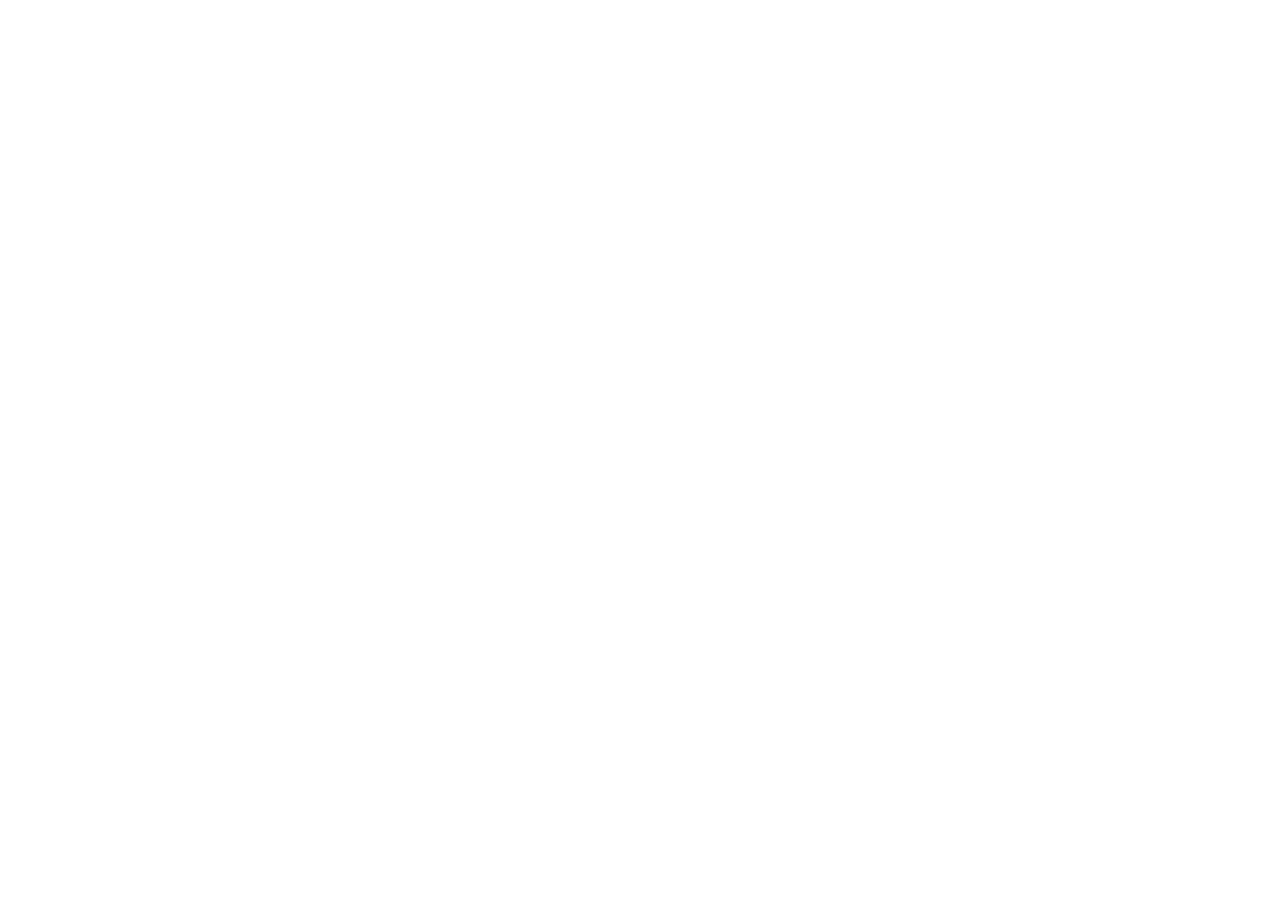
==== index.html @ 624075e4 "borders + maze walls + up down fix" ====
<html>

<head>
    <title>Game</title>
    <script src="js/libs/three.min.js"></script>
    <script type="text/javascript" src="js/MTLLoader.js"></script>
    <script type="text/javascript" src="js/OBJLoader.js"></script>
    <script type="text/javascript" src="js/maze2.js"></script>
    <script src="js/libs/dat.gui.min.js"></script>
    <script src="js/libs/stats.min.js"></script>
    <script src="js/libs/TrackballControls.js"></script>

    <script src="js/libs/maze/array.js"></script>
    <script src="js/libs/maze/cell.js"></script>
    <script src="js/libs/maze/graph.js"></script>
    <script src="js/libs/maze/maze.js"></script>
    <script src="js/libs/maze/mazeGenerator.js"></script>
    <script src="js/libs/maze/underscore-min.js"></script>

    <!-- Our custom stuff-->
    <script src="js/GameObjects/GameObject.js"></script>
    <script src="js/GameObjects/MoveAbleObject.js"></script>
    <script src="js/GameObjects/ImmovAbleObject.js"></script>
    <script src="js/GameObjects/Health.js"></script>
    <script src="js/GameObjects/Experience.js"></script>
    <script src="js/GameObjects/Player.js"></script>
    <script src="js/GameObjects/Enemy.js"></script>
    <script src="js/Stars.js"></script>
    <script src="js/BloodFX.js"></script>
    <script src="js/GameObjects/Trap.js"></script>
    <script src="js/GameObjects/ShootingTrap.js"></script>
    <script src="js/GameObjects/Projectile.js"></script>
    <script src="js/GameObjects/World.js"></script>
</head>
<body style="margin:0px; position: fixed;">
</body>
</html>
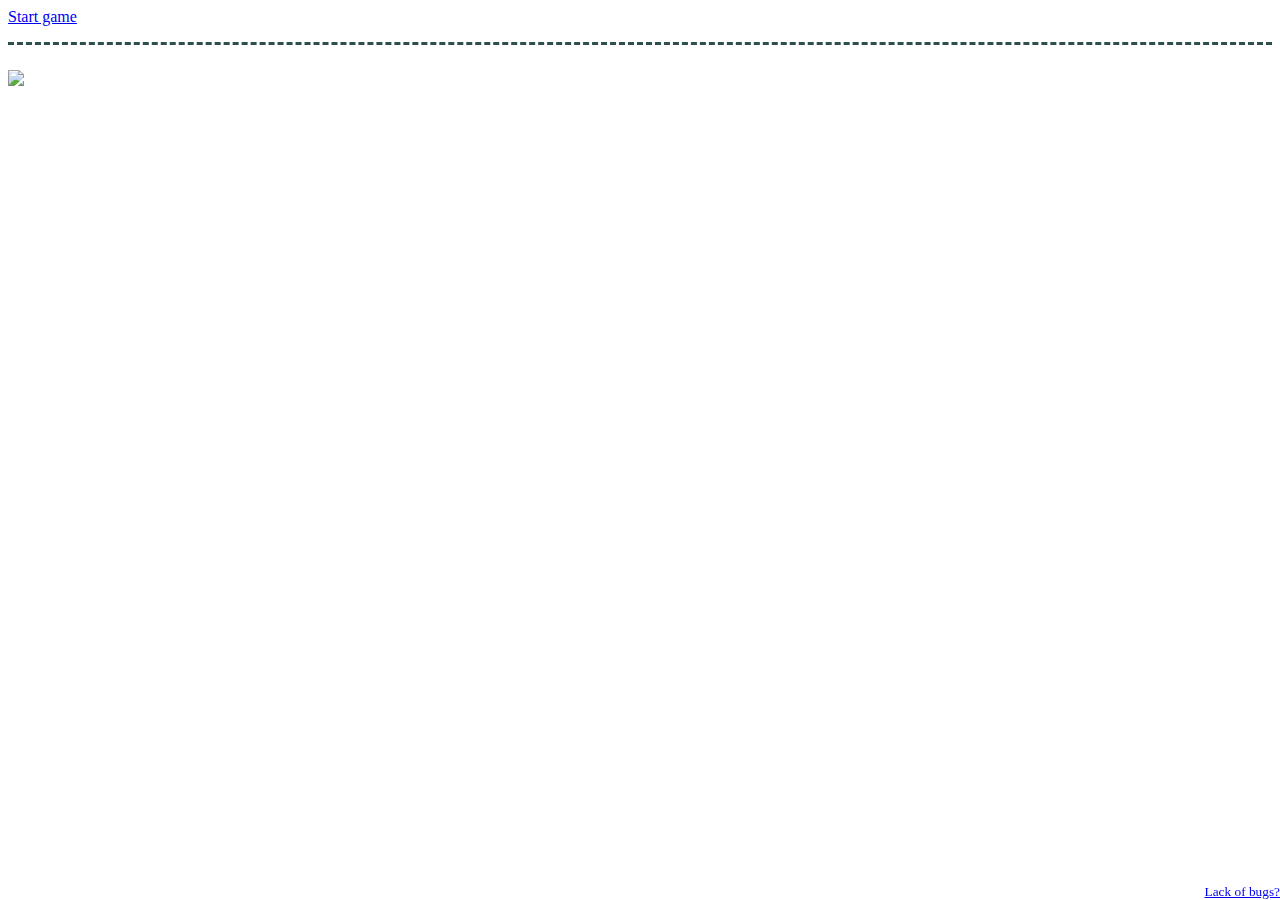
==== commit a0ff0e07: "player kan weer damage krijgen na maze level up" ====
--- a/index.html
+++ b/index.html
@@ -1,37 +1,20 @@
 <html>
-
 <head>
     <title>Game</title>
-    <script src="js/libs/three.min.js"></script>
-    <script type="text/javascript" src="js/MTLLoader.js"></script>
-    <script type="text/javascript" src="js/OBJLoader.js"></script>
-    <script type="text/javascript" src="js/maze2.js"></script>
-    <script src="js/libs/dat.gui.min.js"></script>
-    <script src="js/libs/stats.min.js"></script>
-    <script src="js/libs/TrackballControls.js"></script>
-
-    <script src="js/libs/maze/array.js"></script>
-    <script src="js/libs/maze/cell.js"></script>
-    <script src="js/libs/maze/graph.js"></script>
-    <script src="js/libs/maze/maze.js"></script>
-    <script src="js/libs/maze/mazeGenerator.js"></script>
-    <script src="js/libs/maze/underscore-min.js"></script>
-
-    <!-- Our custom stuff-->
-    <script src="js/GameObjects/GameObject.js"></script>
-    <script src="js/GameObjects/MoveAbleObject.js"></script>
-    <script src="js/GameObjects/ImmovAbleObject.js"></script>
-    <script src="js/GameObjects/Health.js"></script>
-    <script src="js/GameObjects/Experience.js"></script>
-    <script src="js/GameObjects/Player.js"></script>
-    <script src="js/GameObjects/Enemy.js"></script>
-    <script src="js/Stars.js"></script>
-    <script src="js/BloodFX.js"></script>
-    <script src="js/GameObjects/Trap.js"></script>
-    <script src="js/GameObjects/ShootingTrap.js"></script>
-    <script src="js/GameObjects/Projectile.js"></script>
-    <script src="js/GameObjects/World.js"></script>
+    <link href='assets/Playbill.ttf' rel='stylesheet'>
+    <link href='menu.css' rel='stylesheet'>
 </head>
-<body style="margin:0px; position: fixed;">
+<body id='page'>
+    <a style='position:fixed; right:0px; bottom:0px; font-size: smaller' href='/404.php'>Lack of bugs?</a>
+    <table>
+        <div class='half' style='border-bottom-style: dashed; border-color:darkslategrey'>
+            <a id="startbutton" href='game.html'>
+                <p>Start game</p>
+            </a>
+        </div>
+        <div class='half'>
+            <img src='assets/keyboard-template.png' style='max-height: 90%; margin-top: 2%'>
+        </div>
+    </table>
 </body>
 </html>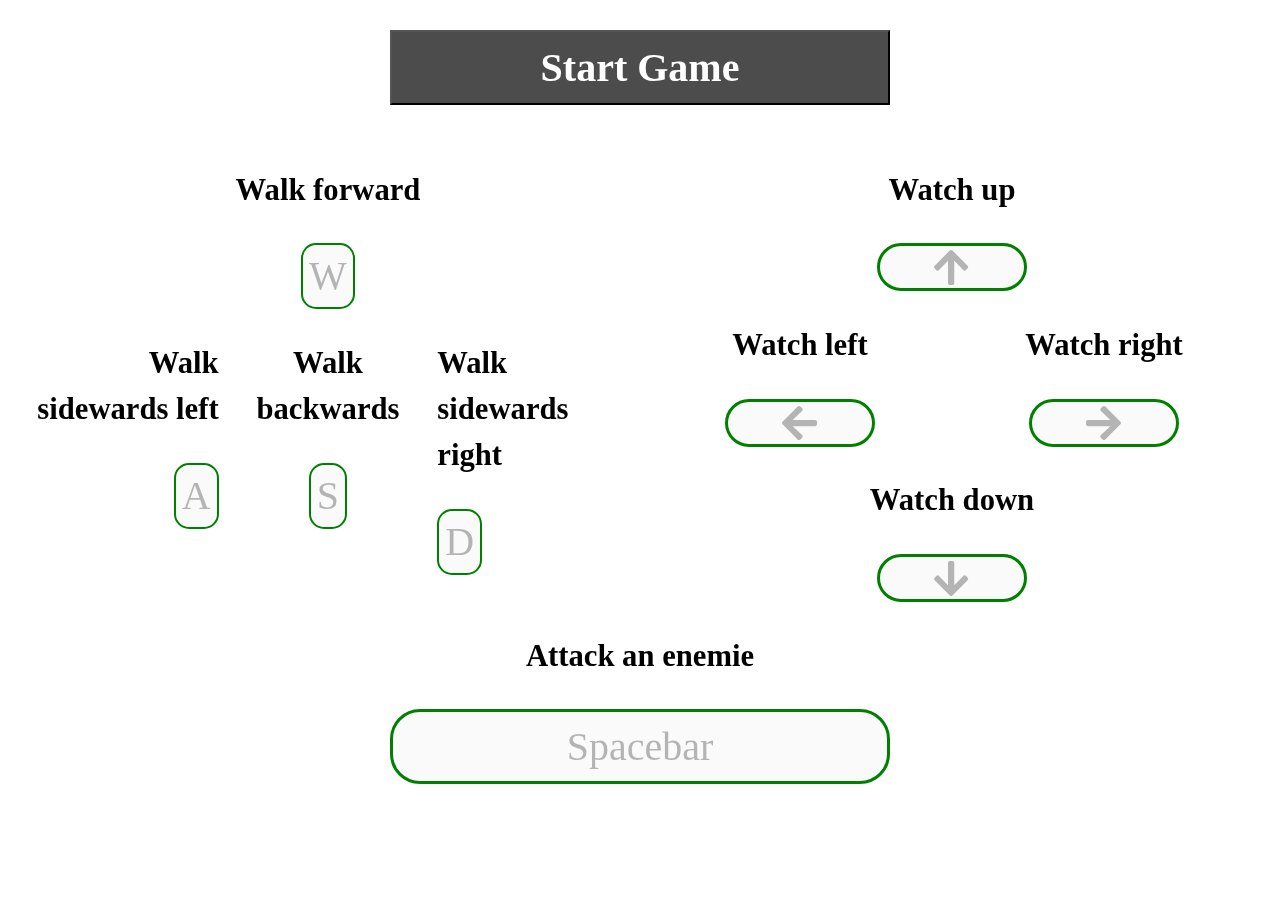
==== commit cc595908: "Startscherm  instellingen aangepast voor windows font rendering" ====
--- a/index.html
+++ b/index.html
@@ -1,20 +1,95 @@
-<html>
-<head>
-    <title>Game</title>
-    <link href='assets/Playbill.ttf' rel='stylesheet'>
-    <link href='menu.css' rel='stylesheet'>
-</head>
-<body id='page'>
-    <a style='position:fixed; right:0px; bottom:0px; font-size: smaller' href='/404.php'>Lack of bugs?</a>
-    <table>
-        <div class='half' style='border-bottom-style: dashed; border-color:darkslategrey'>
-            <a id="startbutton" href='game.html'>
-                <p>Start game</p>
-            </a>
-        </div>
-        <div class='half'>
-            <img src='assets/keyboard-template.png' style='max-height: 90%; margin-top: 2%'>
-        </div>
-    </table>
-</body>
+<html>
+
+<head>
+
+    <link rel="stylesheet" href="https://www.w3schools.com/w3css/4/w3.css">
+    <link rel="stylesheet" href="css/style.css">
+    <link rel="stylesheet" href="assets/Playbill.ttf">
+    <link rel="stylesheet" href="https://use.fontawesome.com/releases/v5.5.0/css/all.css">
+
+</head>
+
+<body>
+
+
+    <div class="w3-container w3-row">
+
+        <!-- START BUTTON -->
+        <div id="divStartButton" class="w3-center">
+            <button id="startButton" onclick="StartGame()">Start Game</button>
+        </div>
+    </div>
+
+
+    <div class="w3-container w3-row">
+
+        <!-- LETTER KEYS -->
+        <div class="w3-half">
+            <div class="w3-center">
+                <section>
+                    <p class="w3-center">Walk forward</p>
+                    <button disabled="true" class="radius">W</button>
+                </section>
+            </div>
+            <div class="w3-center">
+                <div class="w3-row-padding w3-center">
+
+                    <section class="w3-third w3-right-align ">
+                        <p>Walk sidewards left</p>
+                        <button disabled="true" class="radius">A</button>
+                    </section>
+
+
+                    <section class="w3-third">
+                        <p>Walk backwards</p>
+                        <button disabled="true" class="radius">S</button>
+                    </section>
+
+
+                    <section class="w3-third w3-left-align">
+                        <p>Walk sidewards right</p>
+                        <button disabled="true" class=" radius">D</button>
+                    </section>
+                </div>
+            </div>
+
+        </div>
+
+        <!-- ARROWS -->
+        <div class="w3-half">
+            <div class="w3-center">
+                <section>
+                    <p>Watch up</p>
+                    <button disabled="true" class="Arrows"><i class="fas fa-arrow-up"></i></button>
+                </section>
+            </div>
+            <div class="w3-center w3-row-padding">
+
+                <section class="w3-half">
+                    <p>Watch left</p>
+                    <button disabled="true" class="Arrows"><i class="fas fa-arrow-left"></i></button>
+                </section>
+                <section class="w3-half">
+                    <p>Watch right</p>
+                    <button disabled="true" class="Arrows"><i class="fas fa-arrow-right"></i></button>
+                </section>
+
+            </div>
+            <div class="w3-center">
+                <section>
+                    <p>Watch down</p>
+                    <button disabled="true" class="Arrows"><i class="fas fa-arrow-down"></i></button>
+                </section>
+            </div>
+        </div>
+
+        <!-- SPACE BAR -->
+        <div id="spacebar" class="w3-container w3-center w3-row">
+            <p>Attack an enemie</p>
+            <button disabled="true" id="spacebarStyle">Spacebar</button>
+        </div>
+
+    </div>
+</body>
+
 </html>--- a/css/style.css
+++ b/css/style.css
@@ -0,0 +1,53 @@
+/* html {
+    height: 100%;
+} */
+
+body {
+    background-image: url("../assets/wall.png");
+    position: fixed;
+    margin: 0px;
+    font-family: 'Playbill', cursive;
+    font-size: 30pt;
+    width: 100%;
+}
+
+#divStartButton {
+    margin: 30px 0px;
+}
+
+#startButton {
+    background-color: rgba(0, 0, 0, 0.7);
+    height: 75px;
+    width: 500px;
+    color: white;
+    font-weight: bold;
+}
+
+p {
+    font-size: 23pt;
+    font-weight: bold;
+}
+
+.radius {
+    border-radius: 15px;
+    border: 2px solid green;
+}
+
+.Letters {
+    height: 100px;
+    width: 150px;
+    display: inline-block;
+}
+
+button.Arrows {
+    border: 3px solid green;
+    border-radius: 30px;
+    width: 150px;
+}
+
+#spacebarStyle {
+    border: 3px solid green;
+    border-radius: 30px;
+    width: 500px;
+    height: 75px;
+}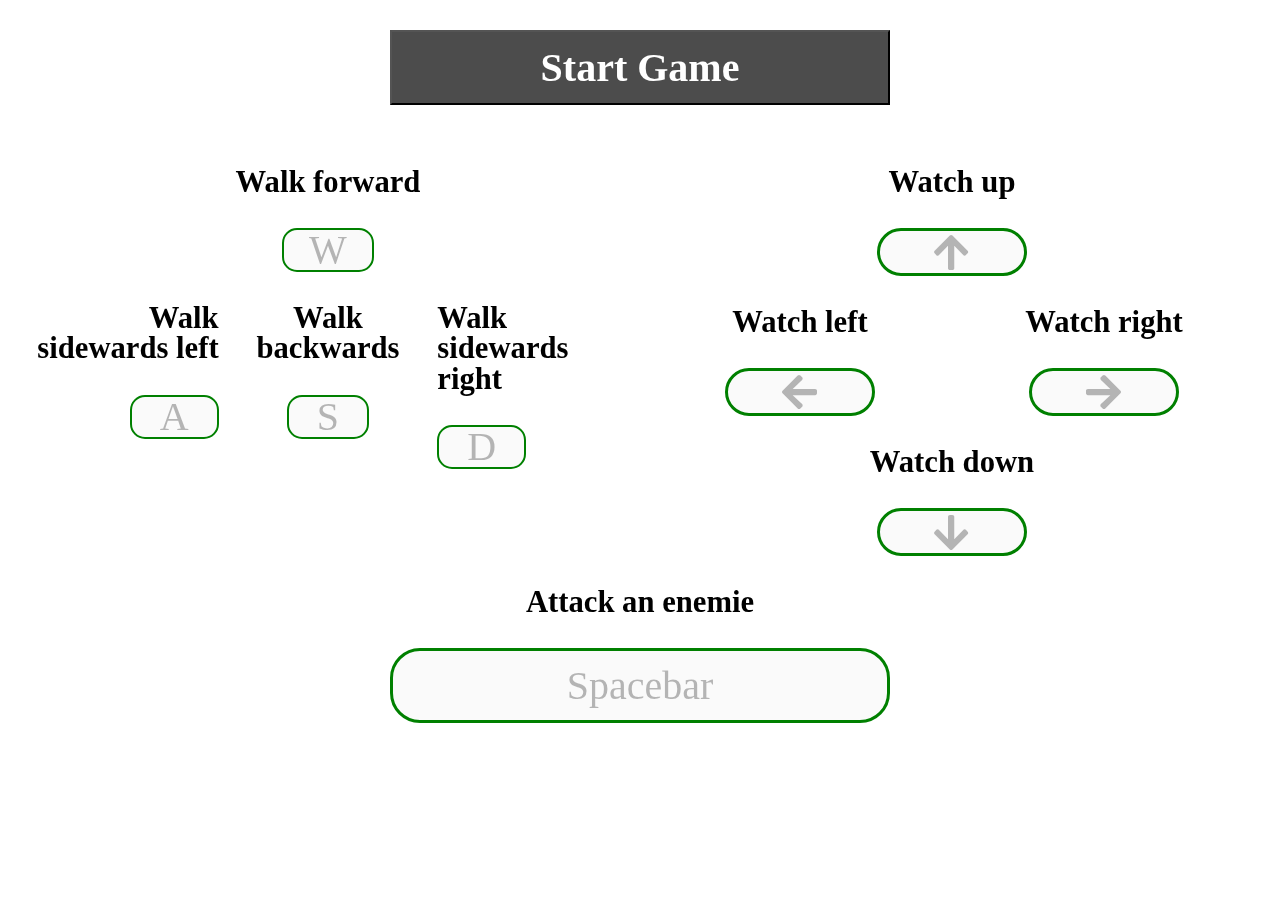
==== commit 0b72f145: "Startscherm positions fixed (?)" ====
--- a/index.html
+++ b/index.html
@@ -28,7 +28,7 @@
             <div class="w3-center">
                 <section>
                     <p class="w3-center">Walk forward</p>
-                    <button disabled="true" class="radius">W</button>
+                    <button disabled="true" class="radius button-top">W</button>
                 </section>
             </div>
             <div class="w3-center">
@@ -36,19 +36,19 @@
 
                     <section class="w3-third w3-right-align ">
                         <p>Walk sidewards left</p>
-                        <button disabled="true" class="radius">A</button>
+                        <button disabled="true" class="radius button-bottom">A</button>
                     </section>
 
 
                     <section class="w3-third">
                         <p>Walk backwards</p>
-                        <button disabled="true" class="radius">S</button>
+                        <button disabled="true" class="radius button-bottom">S</button>
                     </section>
 
 
                     <section class="w3-third w3-left-align">
                         <p>Walk sidewards right</p>
-                        <button disabled="true" class=" radius">D</button>
+                        <button disabled="true" class=" radius button-bottom">D</button>
                     </section>
                 </div>
             </div>
--- a/css/style.css
+++ b/css/style.css
@@ -9,6 +9,7 @@
     font-family: 'Playbill', cursive;
     font-size: 30pt;
     width: 100%;
+    line-height:1!important;
 }
 
 #divStartButton {
@@ -33,6 +34,14 @@
     border: 2px solid green;
 }
 
+.button-bottom {
+    padding: 0 15%;
+}
+
+.button-top {
+    padding: 0 4%;
+}
+
 .Letters {
     height: 100px;
     width: 150px;
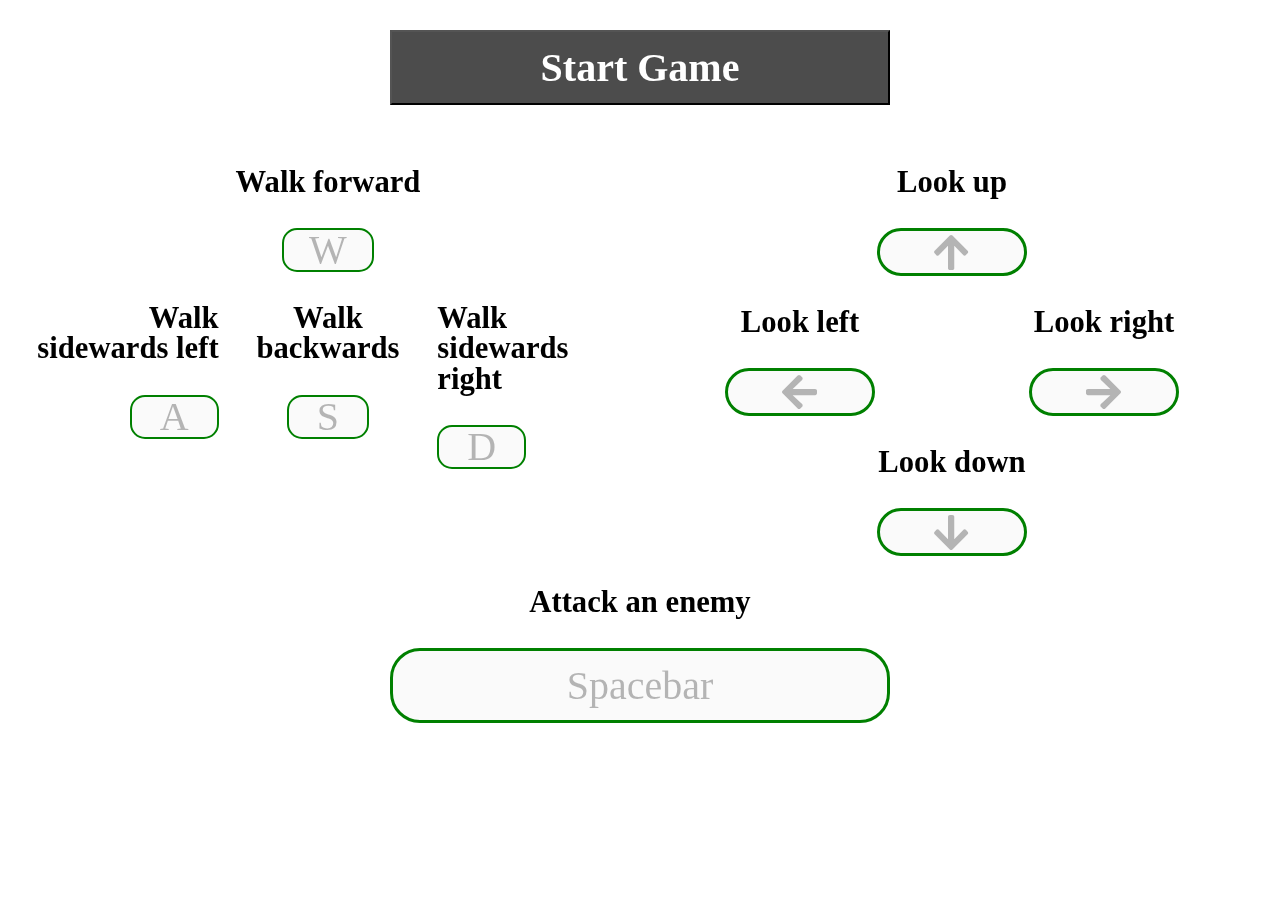
==== commit 20a58988: "comments" ====
--- a/index.html
+++ b/index.html
@@ -59,25 +59,25 @@
         <div class="w3-half">
             <div class="w3-center">
                 <section>
-                    <p>Watch up</p>
+                    <p>Look up</p>
                     <button disabled="true" class="Arrows"><i class="fas fa-arrow-up"></i></button>
                 </section>
             </div>
             <div class="w3-center w3-row-padding">
 
                 <section class="w3-half">
-                    <p>Watch left</p>
+                    <p>Look left</p>
                     <button disabled="true" class="Arrows"><i class="fas fa-arrow-left"></i></button>
                 </section>
                 <section class="w3-half">
-                    <p>Watch right</p>
+                    <p>Look right</p>
                     <button disabled="true" class="Arrows"><i class="fas fa-arrow-right"></i></button>
                 </section>
 
             </div>
             <div class="w3-center">
                 <section>
-                    <p>Watch down</p>
+                    <p>Look down</p>
                     <button disabled="true" class="Arrows"><i class="fas fa-arrow-down"></i></button>
                 </section>
             </div>
@@ -85,11 +85,16 @@
 
         <!-- SPACE BAR -->
         <div id="spacebar" class="w3-container w3-center w3-row">
-            <p>Attack an enemie</p>
+            <p>Attack an enemy</p>
             <button disabled="true" id="spacebarStyle">Spacebar</button>
         </div>
 
     </div>
 </body>
 
-</html>+</html>
+<script>
+    function StartGame() {
+        var startGame = window.location.href = "game.html";
+    }
+</script>